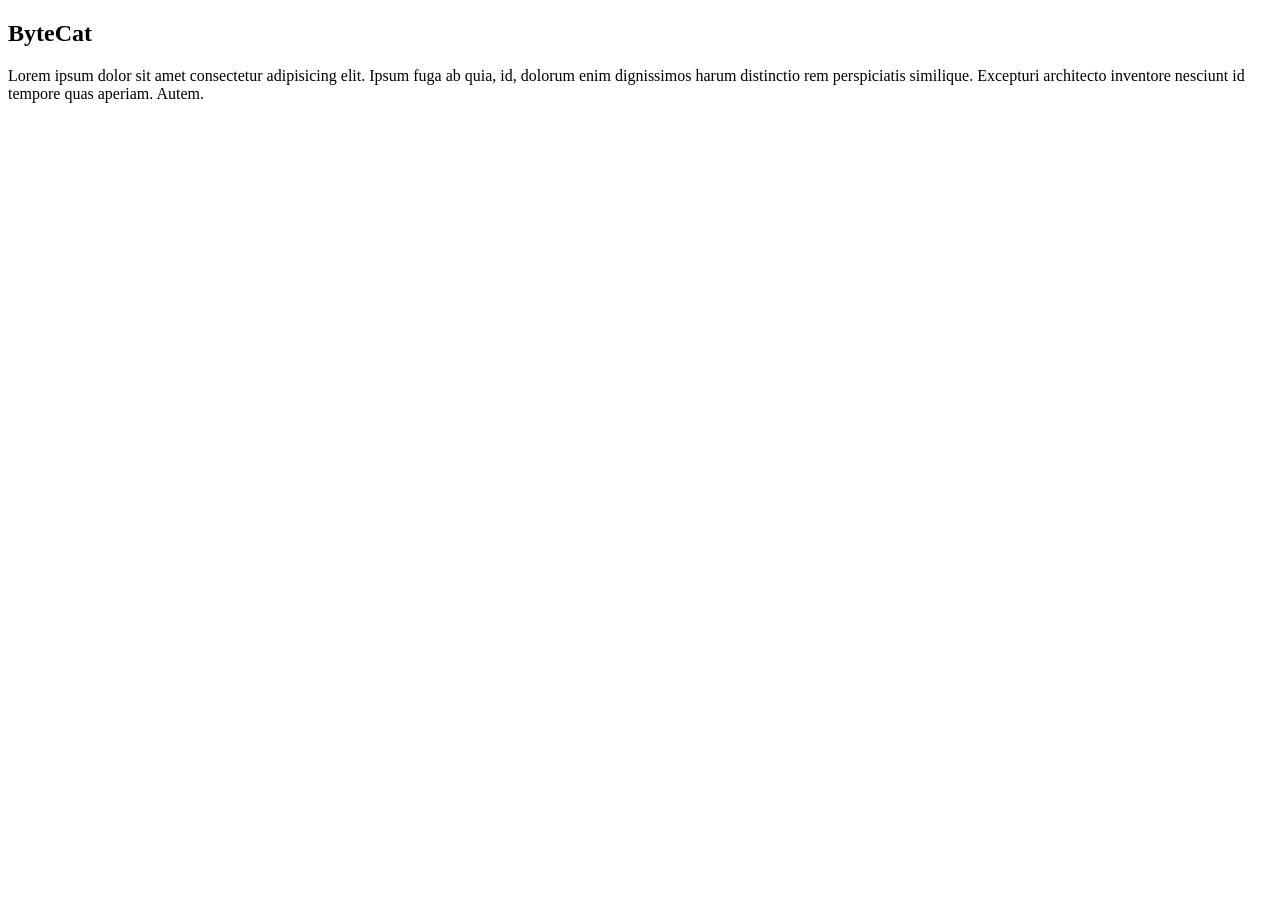
==== index.html @ f997e7b4 "Add initial project structure with HTML, CSS, and JavaScript files - Created index.html with basic s" ====
<!DOCTYPE html>
<html lang="pt-br">
<head>
    <meta charset="UTF-8">
    <meta name="viewport" content="width=device-width, initial-scale=1.0">
    <title>ByteCat - Grupo de Informática</title>
    <link rel="stylesheet" href="/assets/css/style.css">
    <link rel="bootstrap" href="assets/bootstrap/bootstrap.min.css">
    <script type="module" src="/assets/js/lib.js"></script>
</head>
<body>
    <header>

    </header>
    <article>
        <h1>ByteCat</h1>
        <p>Lorem ipsum dolor sit amet consectetur adipisicing elit. Ipsum fuga ab quia, id, dolorum enim dignissimos harum distinctio rem perspiciatis similique. Excepturi architecto inventore nesciunt id tempore quas aperiam. Autem.</p>
    </article>
    <footer>

    </footer>
</body>
</html>
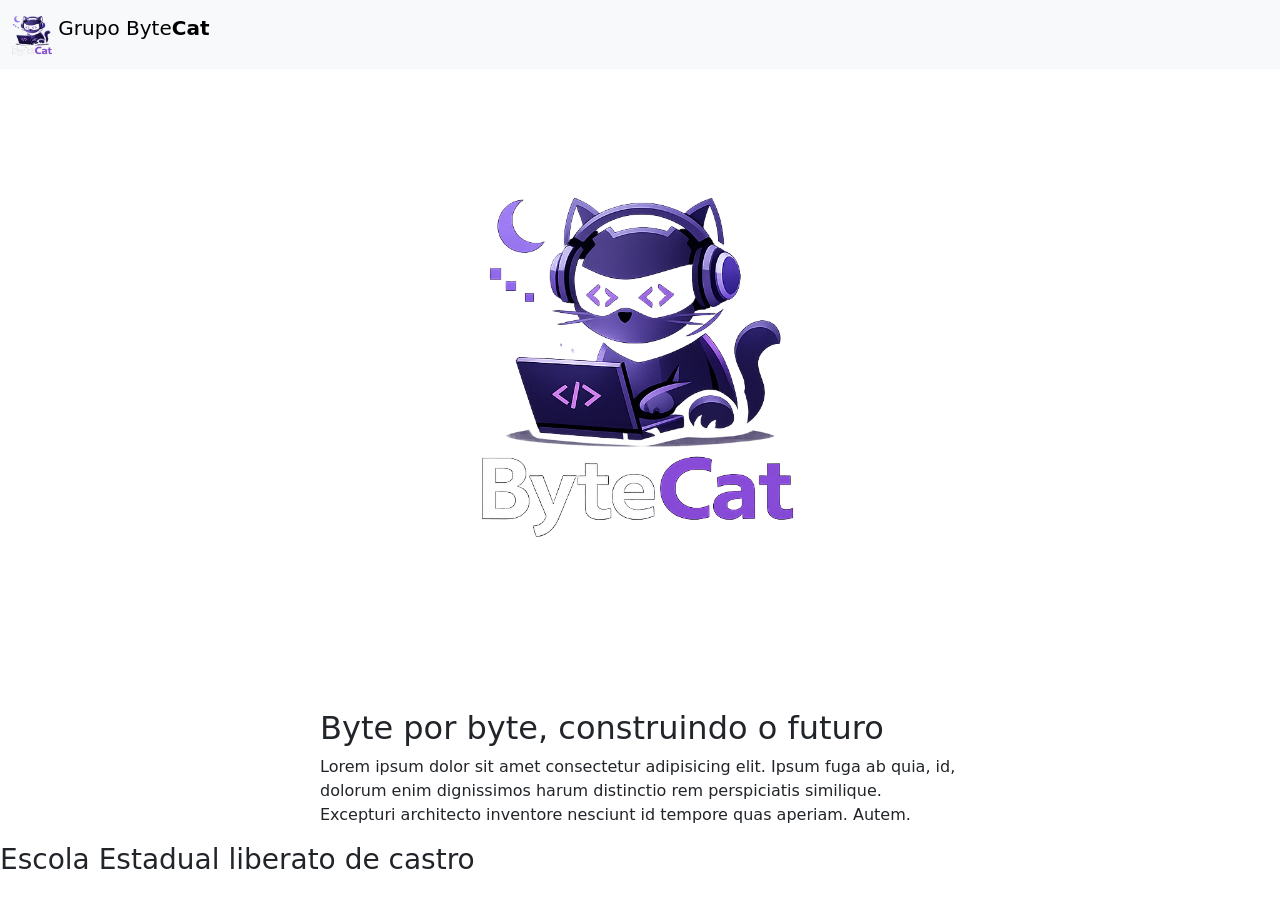
==== commit 9e847f53: "criação do contrutor navbar e o lib, começo do desenvolvimento do index" ====
--- a/index.html
+++ b/index.html
@@ -5,16 +5,25 @@
     <meta name="viewport" content="width=device-width, initial-scale=1.0">
     <title>ByteCat - Grupo de Informática</title>
     <link rel="stylesheet" href="/assets/css/style.css">
-    <link rel="bootstrap" href="assets/bootstrap/bootstrap.min.css">
+    <link rel="stylesheet" href="assets/bootstrap/bootstrap.min.css">
     <script type="module" src="/assets/js/lib.js"></script>
 </head>
 <body>
     <header>
-
+        <navbar-bc></navbar-bc>
     </header>
     <article>
-        <h1>ByteCat</h1>
-        <p>Lorem ipsum dolor sit amet consectetur adipisicing elit. Ipsum fuga ab quia, id, dolorum enim dignissimos harum distinctio rem perspiciatis similique. Excepturi architecto inventore nesciunt id tempore quas aperiam. Autem.</p>
+        <div class="w-50 mx-auto">
+            <div class="position-relative d-inline-block"">
+                <img src="/assets/img/bytecat_logo_1024.png" alt="Mascote do grupo ByteCat" class="img-fluid">
+                <h2 class="">Byte por byte, construindo o futuro</h2>
+            </div>
+            <p>Lorem ipsum dolor sit amet consectetur adipisicing elit. Ipsum fuga ab quia, id, dolorum enim dignissimos harum distinctio rem perspiciatis similique. Excepturi architecto inventore nesciunt id tempore quas aperiam. Autem.</p>
+        </div>
+
+        <div>
+            <h3>Escola Estadual liberato de castro</h3>
+        </div>
     </article>
     <footer>
 
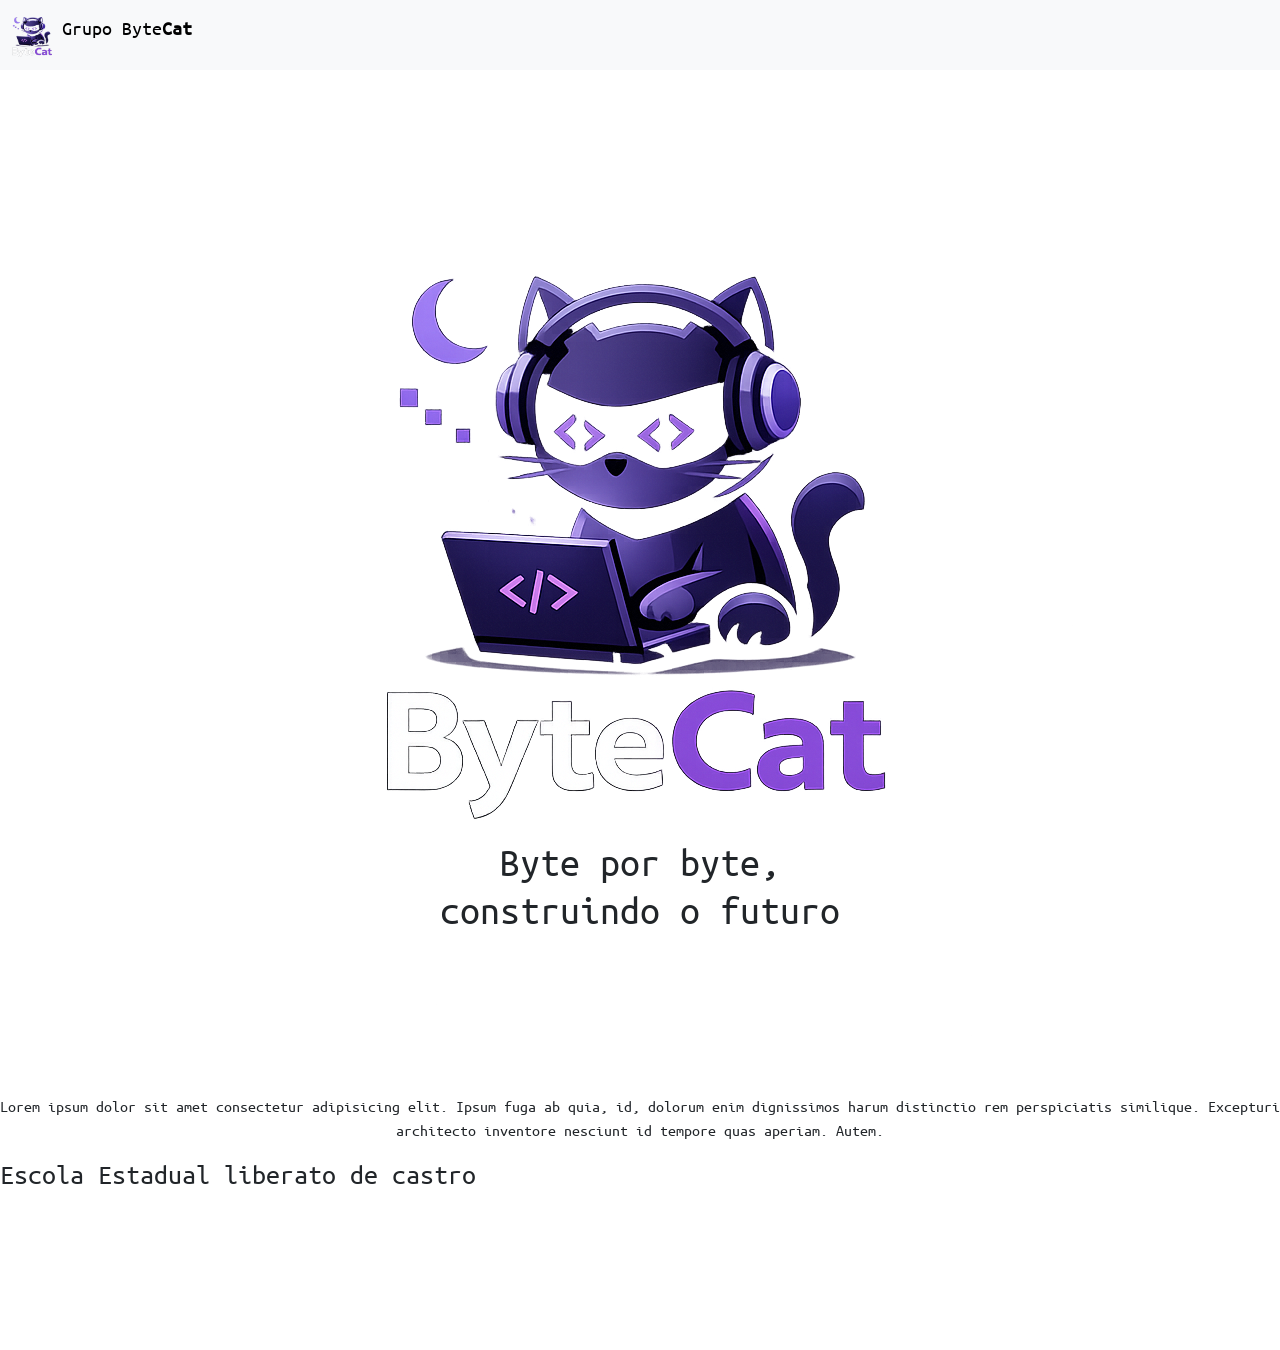
==== commit 03bad7d9: "adicionando fonte e mais alguns ajustes" ====
--- a/index.html
+++ b/index.html
@@ -13,10 +13,10 @@
         <navbar-bc></navbar-bc>
     </header>
     <article>
-        <div class="w-50 mx-auto">
-            <div class="position-relative d-inline-block"">
+        <div class="text-center">
+            <div class="position-relative d-inline-block">
                 <img src="/assets/img/bytecat_logo_1024.png" alt="Mascote do grupo ByteCat" class="img-fluid">
-                <h2 class="">Byte por byte, construindo o futuro</h2>
+                <h2 class="position-absolute w-50 h-50 start-50 translate-middle fs-1">Byte por byte, construindo o futuro</h2>
             </div>
             <p>Lorem ipsum dolor sit amet consectetur adipisicing elit. Ipsum fuga ab quia, id, dolorum enim dignissimos harum distinctio rem perspiciatis similique. Excepturi architecto inventore nesciunt id tempore quas aperiam. Autem.</p>
         </div>
--- a/assets/css/style.css
+++ b/assets/css/style.css
@@ -0,0 +1,25 @@
+:root {
+       --cor-fundo: #1a0529;
+       /* Um roxo muito escuro, quase preto */
+       --cor-primaria: #4B0082;
+       /* Seu Roxo Índigo */
+       --cor-secundaria: #6a0dad;
+       /* Um roxo um pouco mais claro para hover/transições */
+       --cor-neon: #b388ff;
+       /* Roxo claro para brilho */
+       --cor-texto: #e0d4fc;
+       /* Branco levemente azulado/roxo */
+       --borda-tela: 2px solid var(--cor-secundaria);
+    }
+
+
+@font-face {
+    font-family: fonte-bytecat;
+    src: url(/assets/font/UbuntuMono-Regular.ttf);
+    font-weight: normal;
+    font-style: normal;
+}
+
+h1, h2, h3, p, a {
+    font-family: fonte-bytecat;
+}
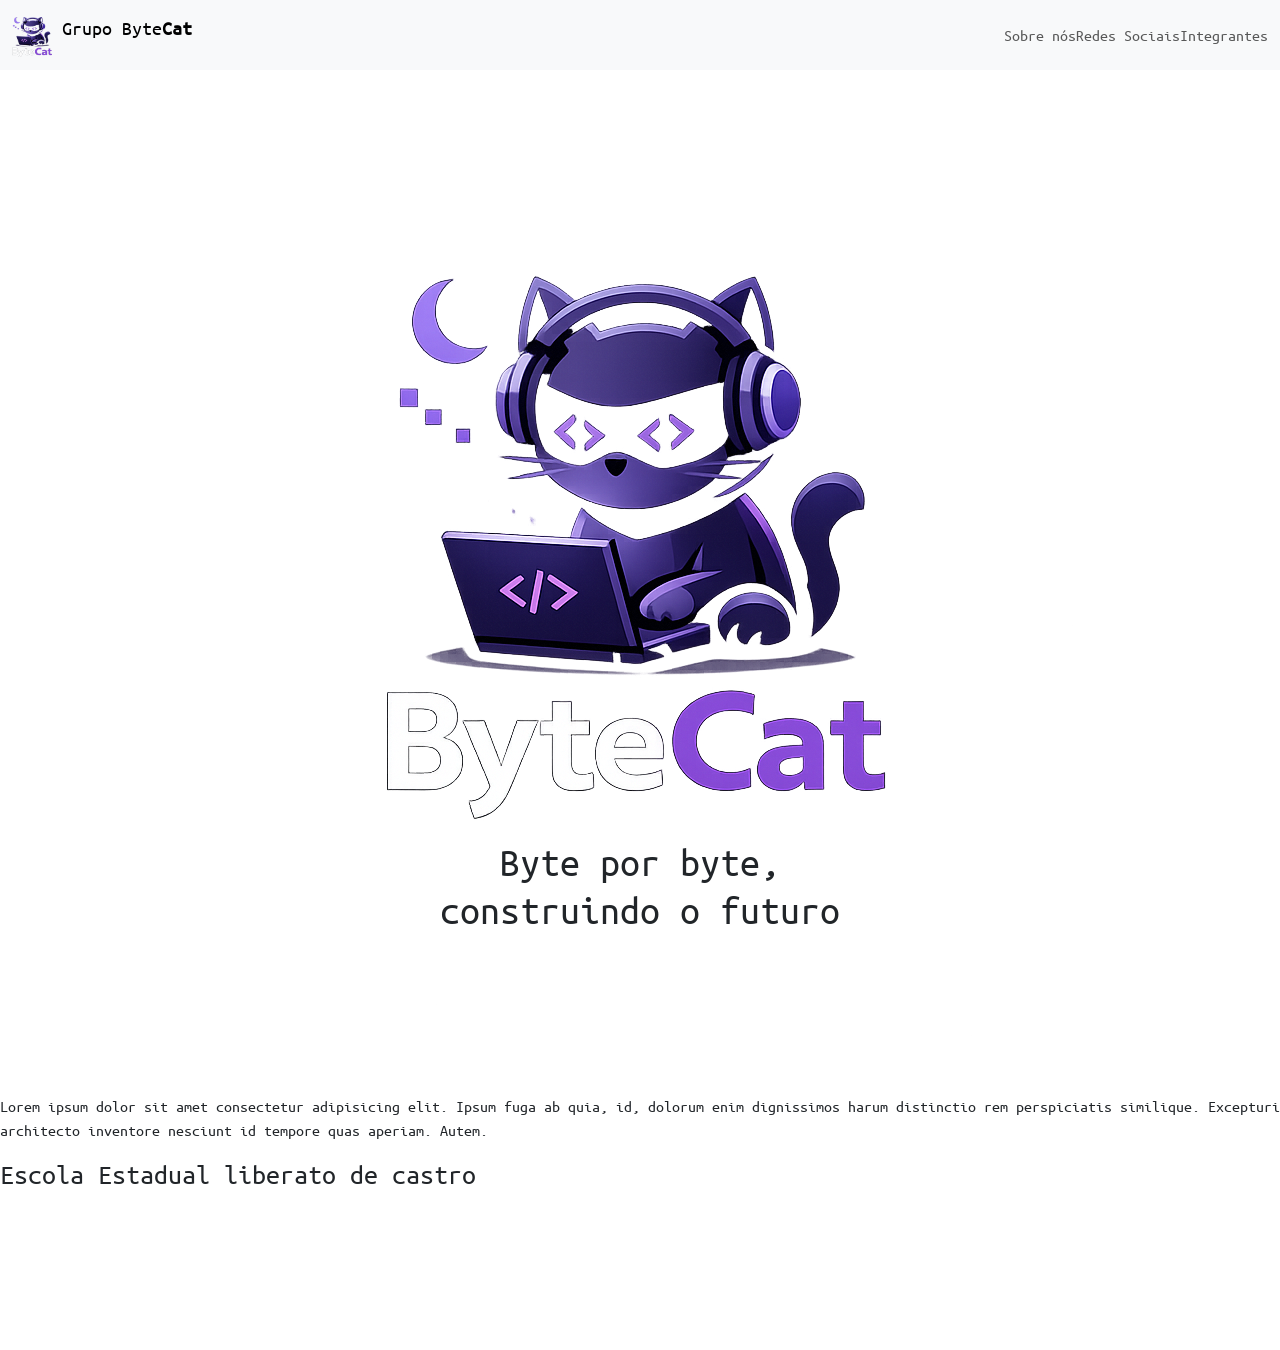
==== commit a4b056cd: "renomeando style.css para main.css e reajustes no navbar" ====
--- a/index.html
+++ b/index.html
@@ -13,13 +13,16 @@
         <navbar-bc></navbar-bc>
     </header>
     <article>
-        <div class="text-center">
-            <div class="position-relative d-inline-block">
-                <img src="/assets/img/bytecat_logo_1024.png" alt="Mascote do grupo ByteCat" class="img-fluid">
-                <h2 class="position-absolute w-50 h-50 start-50 translate-middle fs-1">Byte por byte, construindo o futuro</h2>
+        <div>
+            <div class="text-center">
+                <div class="position-relative d-inline-block">
+                    <img src="/assets/img/bytecat_logo_1024.png" alt="Mascote do grupo ByteCat" class="img-fluid">
+                    <h2 class="position-absolute w-50 h-50 start-50 translate-middle fs-1">Byte por byte, construindo o futuro</h2>
+                </div>
             </div>
             <p>Lorem ipsum dolor sit amet consectetur adipisicing elit. Ipsum fuga ab quia, id, dolorum enim dignissimos harum distinctio rem perspiciatis similique. Excepturi architecto inventore nesciunt id tempore quas aperiam. Autem.</p>
         </div>
+        
 
         <div>
             <h3>Escola Estadual liberato de castro</h3>
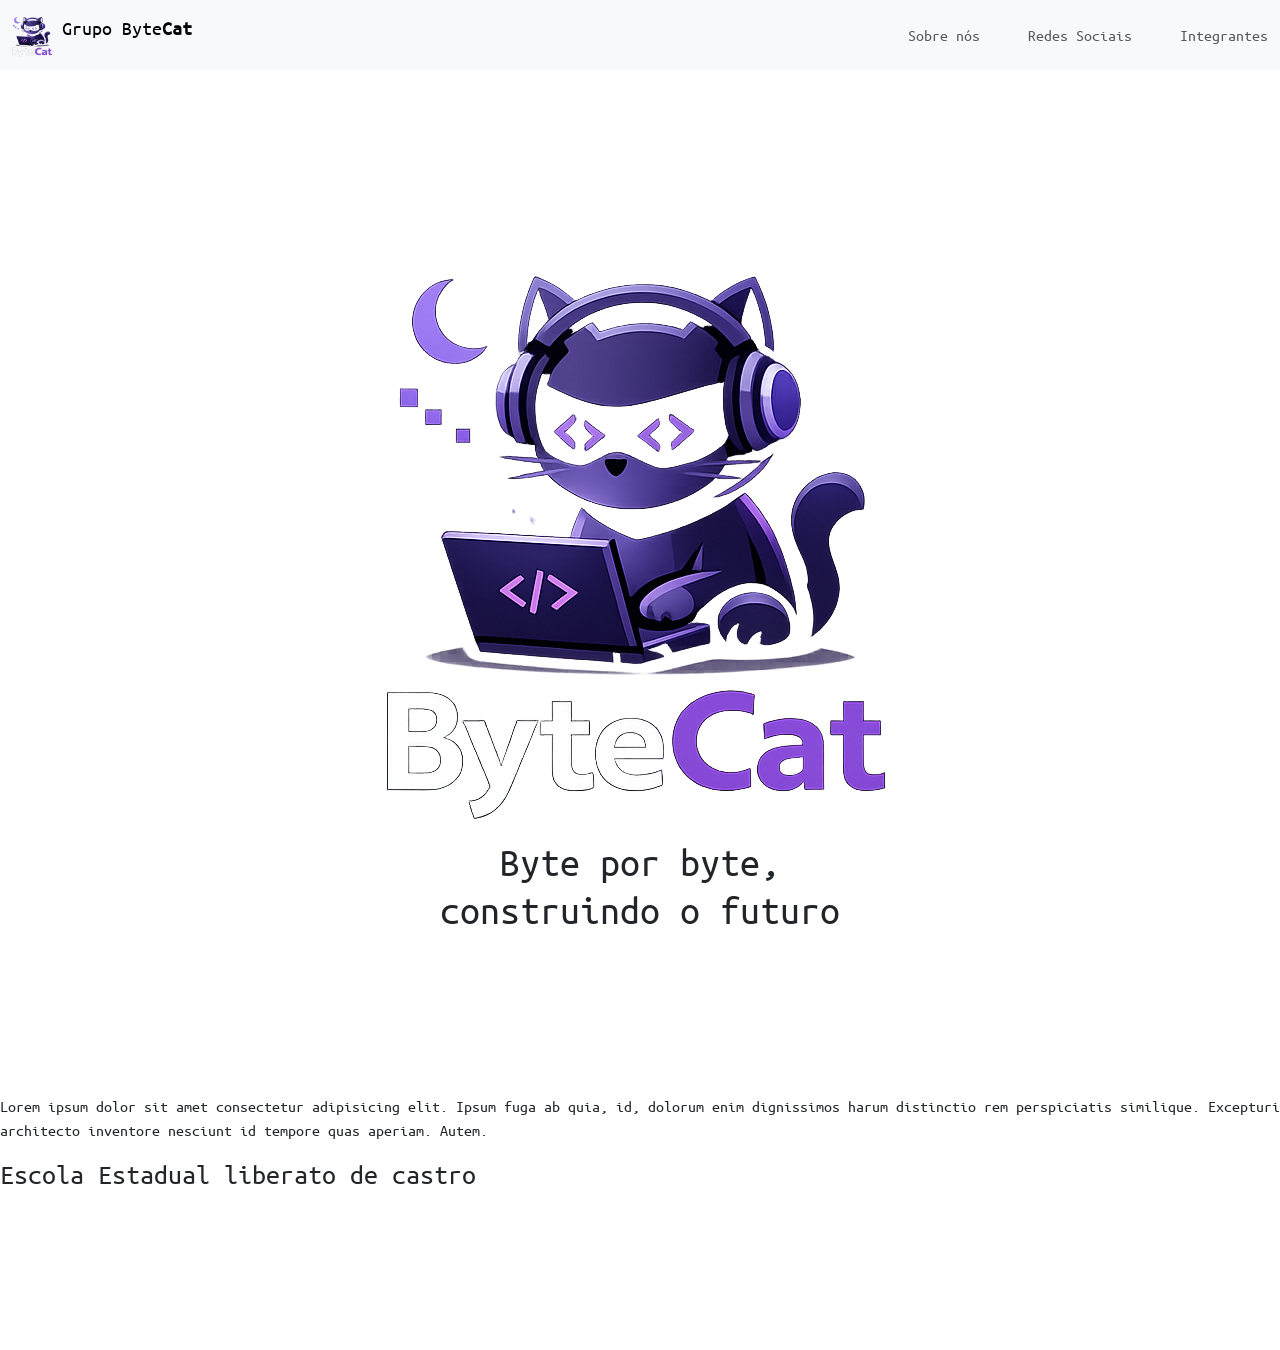
==== commit 6b36733e: "reajustes no navbar" ====
--- a/index.html
+++ b/index.html
@@ -4,7 +4,7 @@
     <meta charset="UTF-8">
     <meta name="viewport" content="width=device-width, initial-scale=1.0">
     <title>ByteCat - Grupo de Informática</title>
-    <link rel="stylesheet" href="/assets/css/style.css">
+    <link rel="stylesheet" href="/assets/css/main.css">
     <link rel="stylesheet" href="assets/bootstrap/bootstrap.min.css">
     <script type="module" src="/assets/js/lib.js"></script>
 </head>
--- a/assets/css/main.css
+++ b/assets/css/main.css
@@ -0,0 +1,25 @@
+:root {
+       --cor-fundo: #1a0529;
+       /* Um roxo muito escuro, quase preto */
+       --cor-primaria: #4B0082;
+       /* Seu Roxo Índigo */
+       --cor-secundaria: #6a0dad;
+       /* Um roxo um pouco mais claro para hover/transições */
+       --cor-neon: #b388ff;
+       /* Roxo claro para brilho */
+       --cor-texto: #e0d4fc;
+       /* Branco levemente azulado/roxo */
+       --borda-tela: 2px solid var(--cor-secundaria);
+    }
+
+
+@font-face {
+    font-family: fonte-bytecat;
+    src: url(/assets/font/UbuntuMono-Regular.ttf);
+    font-weight: normal;
+    font-style: normal;
+}
+
+h1, h2, h3, p, a {
+    font-family: fonte-bytecat;
+}
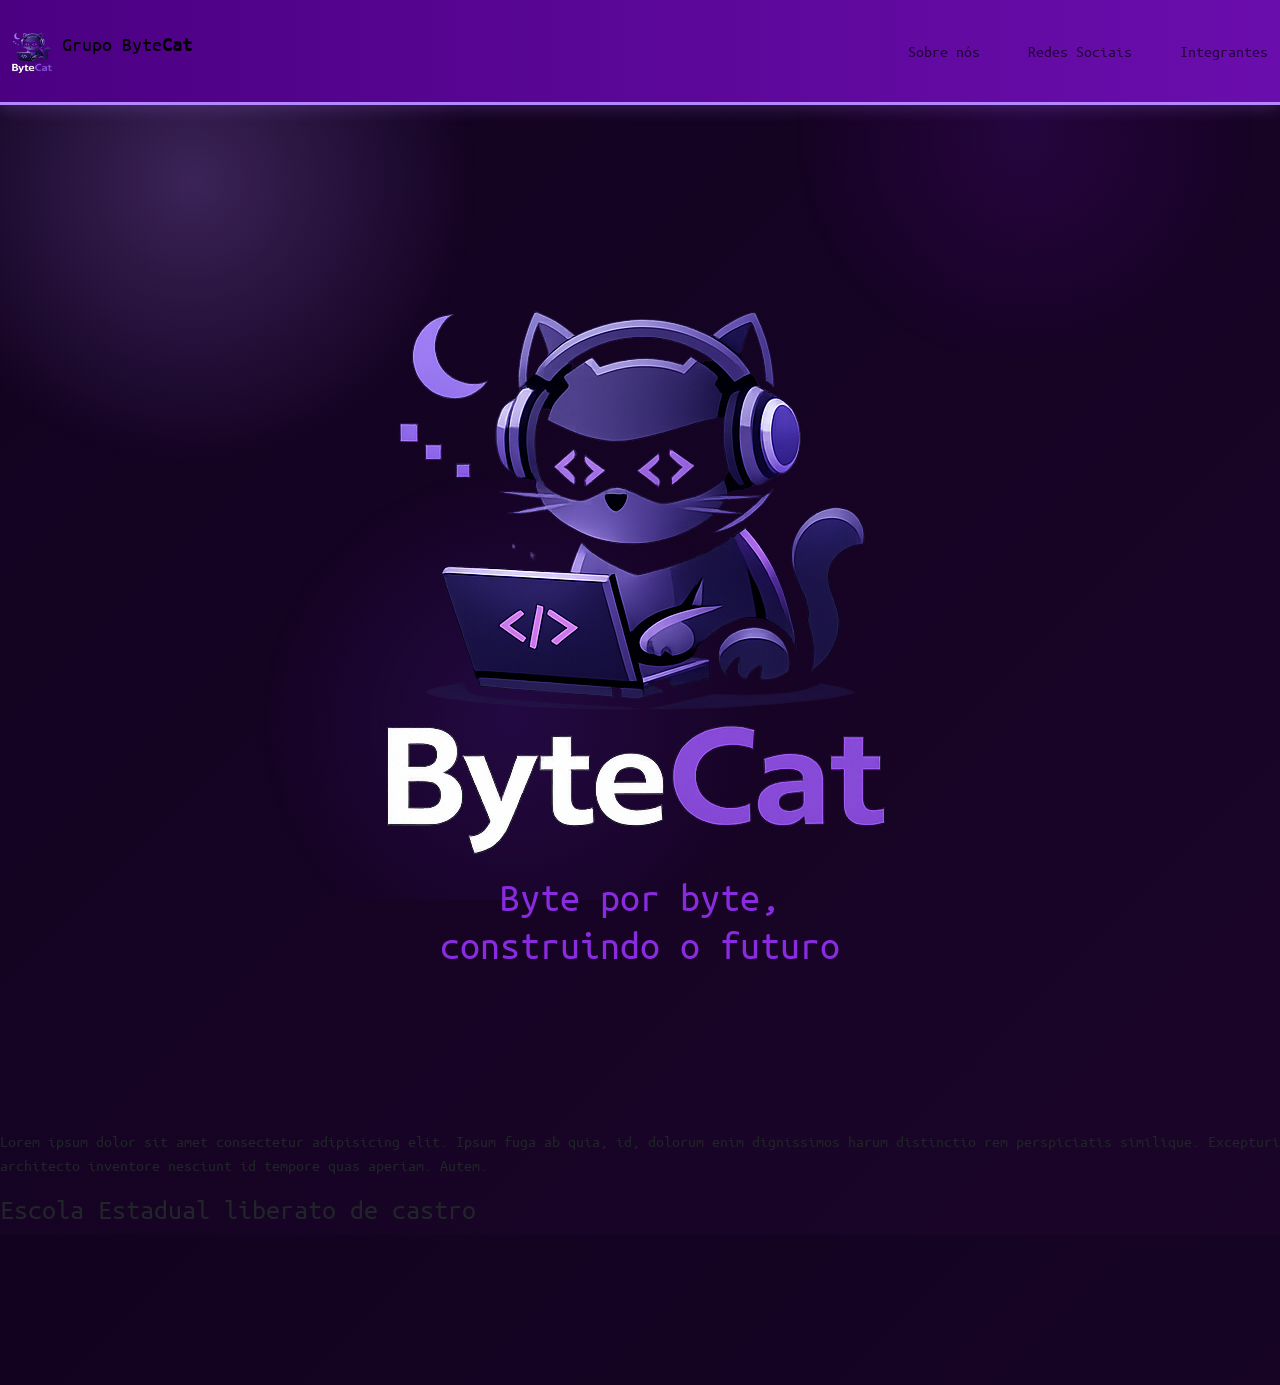
==== commit b9669b64: "16/05" ====
--- a/index.html
+++ b/index.html
@@ -17,7 +17,7 @@
             <div class="text-center">
                 <div class="position-relative d-inline-block">
                     <img src="/assets/img/bytecat_logo_1024.png" alt="Mascote do grupo ByteCat" class="img-fluid">
-                    <h2 class="position-absolute w-50 h-50 start-50 translate-middle fs-1">Byte por byte, construindo o futuro</h2>
+                    <h2 class="position-absolute w-50 h-50 start-50 translate-middle fs-1" style="color: blueviolet;">Byte por byte, construindo o futuro</h2>
                 </div>
             </div>
             <p>Lorem ipsum dolor sit amet consectetur adipisicing elit. Ipsum fuga ab quia, id, dolorum enim dignissimos harum distinctio rem perspiciatis similique. Excepturi architecto inventore nesciunt id tempore quas aperiam. Autem.</p>
--- a/assets/css/main.css
+++ b/assets/css/main.css
@@ -22,4 +22,80 @@
 
 h1, h2, h3, p, a {
     font-family: fonte-bytecat;
+}
+
+body{
+    min-height: 100vh;
+    overflow-x: hidden;
+    background: linear-gradient(135deg, #12021f 0%, #1a0529 100%);
+    position: relative;
+}
+
+body::before {
+    content: "";
+    position: fixed;
+    inset: 0;
+    background:
+        radial-gradient(circle at 15% 20%, rgba(179, 136, 255, 0.25), transparent 22%),
+        radial-gradient(circle at 80% 15%, rgba(106, 13, 173, 0.20), transparent 18%),
+        radial-gradient(circle at 40% 80%, rgba(95, 39, 205, 0.18), transparent 24%);
+    animation: drift 30s linear infinite;
+    pointer-events: none;
+    z-index: -1;
+}
+
+@keyframes drift {
+    0% {
+        transform: translate(0, 0) scale(1);
+    }
+    50% {
+        transform: translate(12vw, -9vh) scale(1.05);
+    }
+    100% {
+        transform: translate(0, 0) scale(1);
+    }
+}
+
+/* Estilos do Header */
+header {
+    background: linear-gradient(90deg, var(--cor-primaria), var(--cor-secundaria));
+    border-bottom: 3px solid var(--cor-neon);
+    padding: 1rem 0;
+    position: relative;
+    box-shadow: 0 4px 15px rgba(179, 136, 255, 0.2);
+}
+
+header::after {
+    content: "";
+    position: absolute;
+    bottom: -3px;
+    left: 0;
+    width: 100%;
+    height: 2px;
+    background: linear-gradient(90deg, transparent, var(--cor-neon), transparent);
+    animation: shimmer 3s infinite;
+}
+
+@keyframes shimmer {
+    0%, 100% {
+        opacity: 0.5;
+    }
+    50% {
+        opacity: 1;
+    }
+}
+
+header navbar-bc {
+    display: block;
+}
+
+header a {
+    color: var(--cor-texto);
+    text-decoration: none;
+    transition: all 0.3s ease;
+}
+
+header a:hover {
+    color: var(--cor-neon);
+    text-shadow: 0 0 8px var(--cor-neon);
 }
